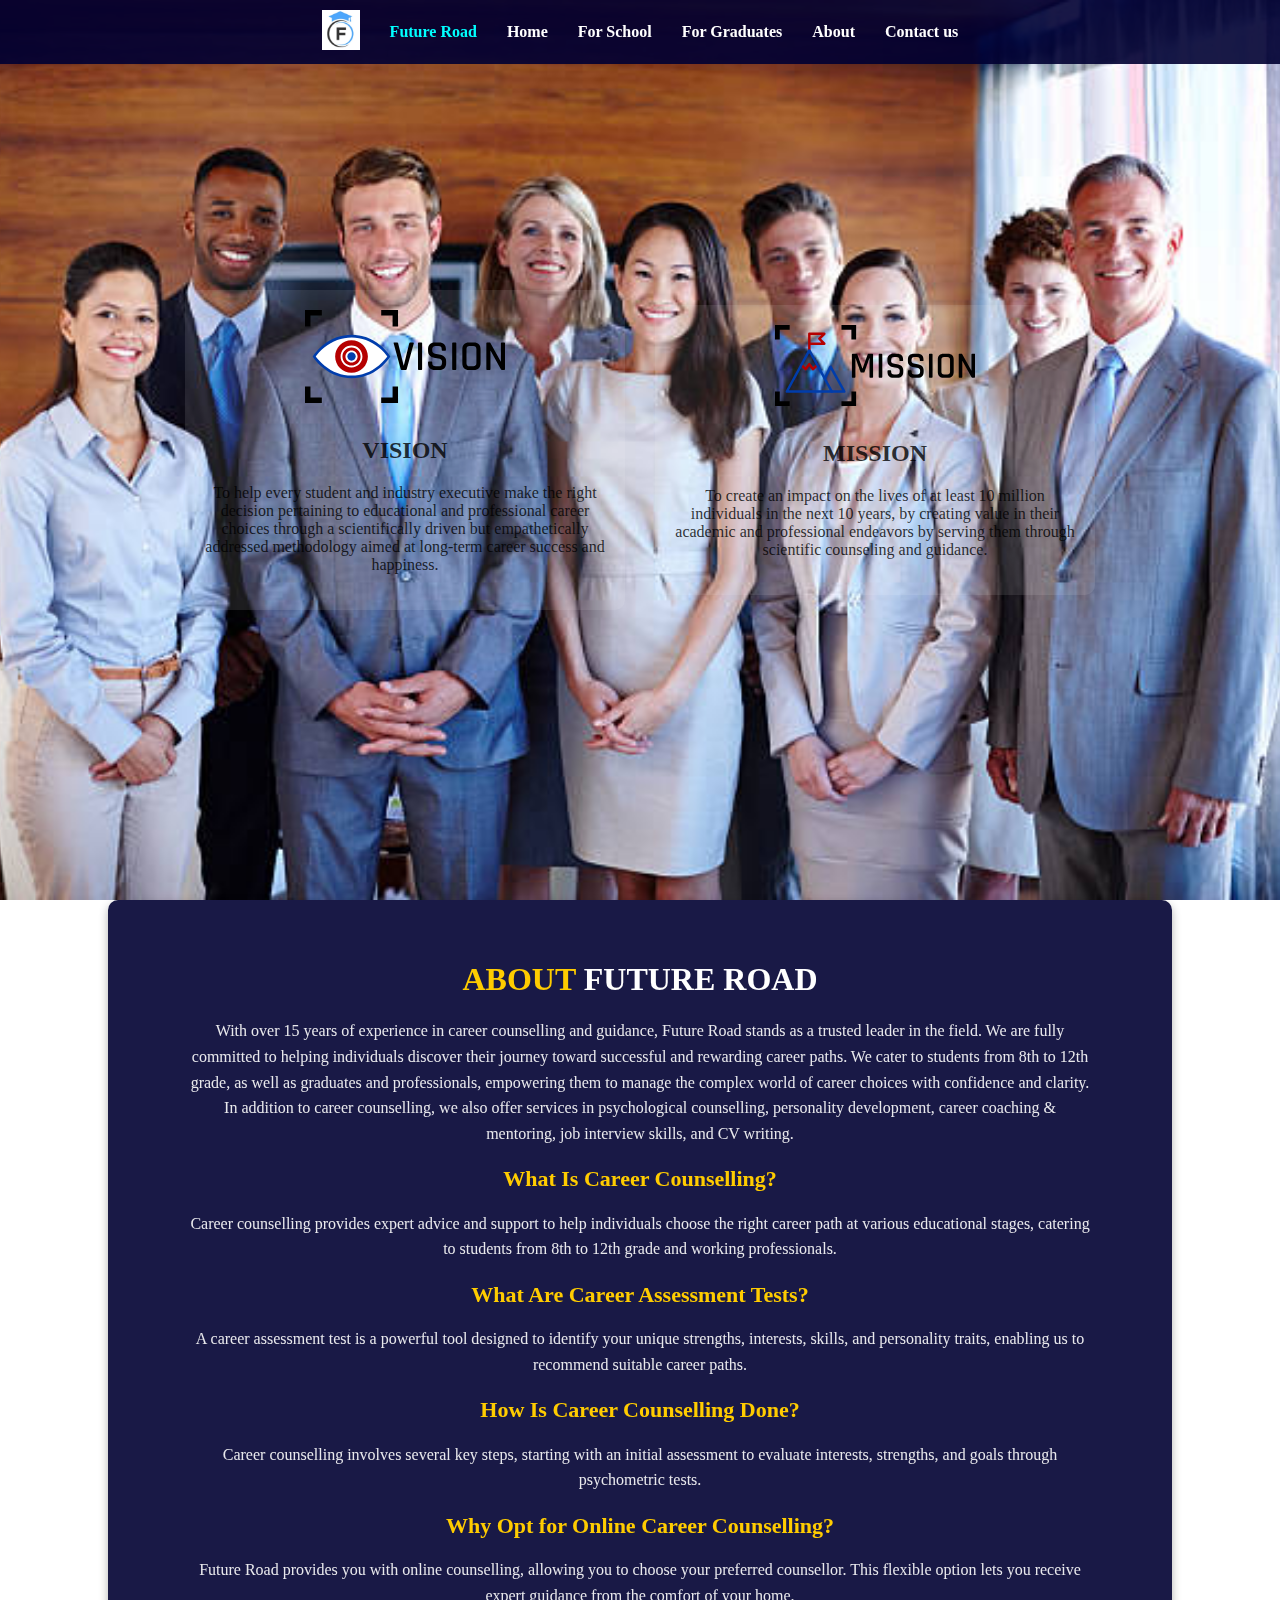
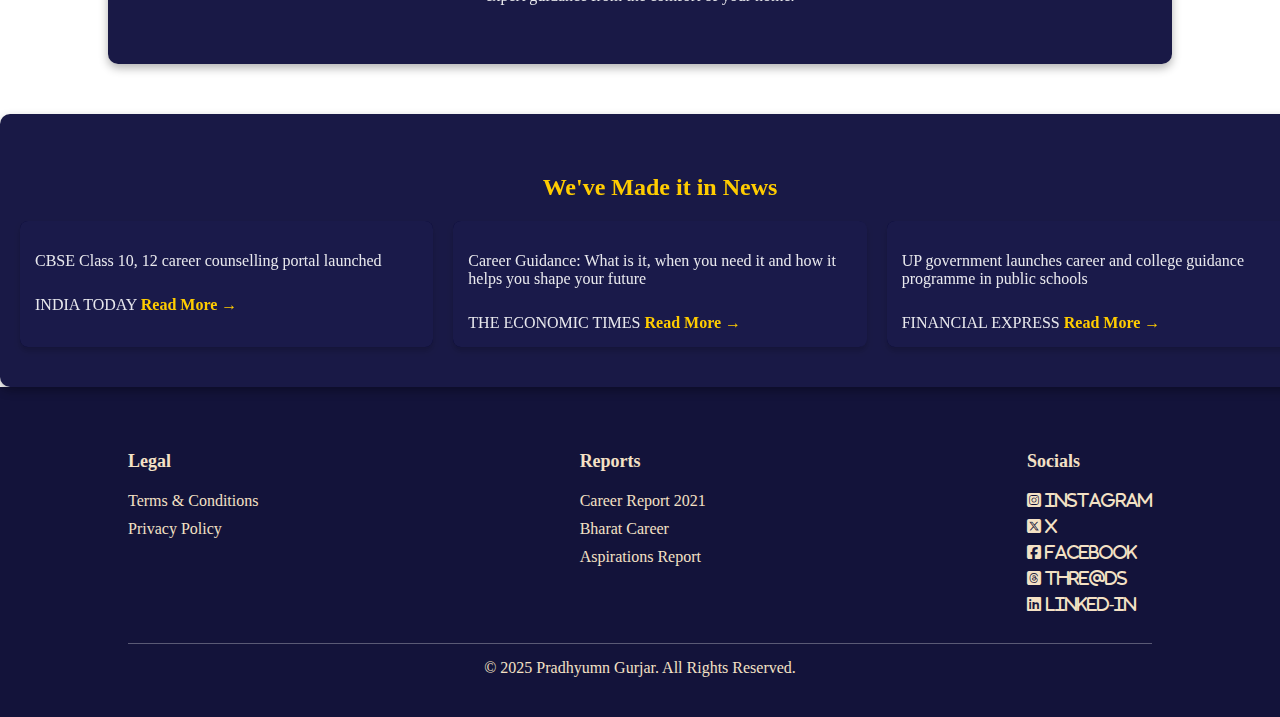
==== About.html @ bd3e71cb "First Commit" ====
<!DOCTYPE html>
<html lang="en">
<head>
    <meta charset="UTF-8">
    <meta name="viewport" content="width=device-width, initial-scale=1.0">
    <title>About us</title>
    <link rel="stylesheet" href="./About.css">
    <link rel="stylesheet" href="https://cdnjs.cloudflare.com/ajax/libs/font-awesome/6.7.2/css/all.min.css" integrity="sha512-Evv84Mr4kqVGRNSgIGL/F/aIDqQb7xQ2vcrdIwxfjThSH8CSR7PBEakCr51Ck+w+/U6swU2Im1vVX0SVk9ABhg==" crossorigin="anonymous" referrerpolicy="no-referrer" />
</head>
<body>
    <header>
        <nav>
            <ul class="nav-links">
                <li><img src="./logo.png" alt="logo" style="height: 40px;"></li>
                <li style="color: cyan; font-weight: 600;">Future Road</li>
                <li><a href="index.html">Home</a></li>
                <li><a href="For_School.html">For School</a></li>
                <li><a href="For_Graduates.html">For Graduates</a></li>
                <li><a href="About.html">About</a></li>
                <li><a href="./Contact_us.html">Contact us</a></li>
                <!-- <li style="color: yellow;"><a href="./Enquiry.html">Enquiry</a></li> -->
            </ul>
        </nav>
    </header>

    <div class="container">
        <div class="card">
            <img src="./vision.svg" alt="Vision Icon">
            <h2>VISION</h2>
            <p>To help every student and industry executive make the right decision pertaining to educational and professional career choices through a scientifically driven but empathetically addressed methodology aimed at long-term career success and happiness.</p>
        </div>
        <div class="card">
            <img src="./mission.svg" alt="Mission Icon">
            <h2>MISSION</h2>
            <p>To create an impact on the lives of at least 10 million individuals in the next 10 years, by creating value in their academic and professional endeavors by serving them through scientific counseling and guidance.</p>
        </div>
    </div>

    <section class="about-section">
        <div class="about-container">
            <h1>About <span class="highlight">Future Road</span></h1>
            <p>
                With over 15 years of experience in career counselling and guidance, Future Road stands as a trusted leader in the field. We are fully committed to helping individuals discover their journey toward successful and rewarding career paths. We cater to students from 8th to 12th grade, as well as graduates and professionals, empowering them to manage the complex world of career choices with confidence and clarity. In addition to career counselling, we also offer services in psychological counselling, personality development, career coaching & mentoring, job interview skills, and CV writing.
            </p>

            <h2>What Is Career Counselling?</h2>
            <p>Career counselling provides expert advice and support to help individuals choose the right career path at various educational stages, catering to students from 8th to 12th grade and working professionals.</p>

            <h2>What Are Career Assessment Tests?</h2>
            <p>A career assessment test is a powerful tool designed to identify your unique strengths, interests, skills, and personality traits, enabling us to recommend suitable career paths.</p>

            <h2>How Is Career Counselling Done?</h2>
            <p>Career counselling involves several key steps, starting with an initial assessment to evaluate interests, strengths, and goals through psychometric tests.</p>

            <h2>Why Opt for Online Career Counselling?</h2>
            <p>Future Road provides you with online counselling, allowing you to choose your preferred counsellor. This flexible option lets you receive expert guidance from the comfort of your home.</p>
        </div>
    </section>

    <!-- News Section -->
    <section class="news-section">
        <div class="news-container">
            <h2>We've Made it in News</h2>
            <div class="news-grid">
                <div class="news-card">
                    <p>CBSE Class 10, 12 career counselling portal launched</p>
                    <span class="news-source">INDIA TODAY</span>
                    <a href="#">Read More &rarr;</a>
                </div>
                <div class="news-card">
                    <p>Career Guidance: What is it, when you need it and how it helps you shape your future</p>
                    <span class="news-source">THE ECONOMIC TIMES</span>
                    <a href="#">Read More &rarr;</a>
                </div>
                <div class="news-card">
                    <p>UP government launches career and college guidance programme in public schools</p>
                    <span class="news-source">FINANCIAL EXPRESS</span>
                    <a href="#">Read More &rarr;</a>
                </div>
            </div>
        </div>
    </section>
    <footer>
        <footer class="footer">
            <div class="footer-container">
                <div class="footer-section">
                    <h4>Legal</h4>
                    <a href="#">Terms & Conditions</a>
                    <a href="#">Privacy Policy</a>
                </div>
                <div class="footer-section">
                    <h4>Reports</h4>
                    <a href="#">Career Report 2021</a>
                    <a href="#">Bharat Career</a>
                    <a href="#">Aspirations Report</a>
                </div>
                <div class="footer-section">
                    <h4>Socials</h4>
                    <div class="social-icons">
                        <i class="fa-brands fa-square-instagram" ><a href="https://www.instagram.com"> Instagram</a></i>           
                        <i class="fa-brands fa-square-x-twitter"> <a href="https://x.com"> X</a></i>
                        <i class="fa-brands fa-square-facebook">  <a href="https://www.facebook.com"> Facebook</a></i>        
                        <i class="fa-brands fa-square-threads">  <a href="https://www.threads.net"> Thre@ds</a></i> 
                        <i class="fa-brands fa-linkedin"> <a href="https://www.linkedin.com"> Linked-in</a></i>
                    </div>
                </div>
            </div>
            
            <div class="footer-copyright">
                © 2025 Pradhyumn Gurjar. All Rights Reserved.
            </div>
        
        </footer>
</body>
</html>
---- About.css ----
/* Set the background image */
body {
    margin: 0;
    padding: 0;
    overflow-x: hidden;
   
}
nav {
    background: rgba(0, 0, 50, 0.9);
    padding: 10px 0;
    position: fixed;
    top: 0;
    width: 100%;
    z-index: 1000;
    
}
.nav-links {
    display: flex;
    justify-content: center;
    align-items: center;
    list-style: none;
    padding: 0;
    margin: 0;
}
.nav-links li {
    margin: 0 15px;
}
.nav-links li a {
    color: white;
    text-decoration: none;
    font-weight: bold;
    transition: 0.3s;
}
.nav-links li a:hover {
    color: cyan;
}

/* Container to hold the cards */
.container {
    display: flex;
    gap: 30px;
    background-image: url('./aboutbg.jpg'); /* Add your image path here */
    background-size: cover;
    background-position: center;
    height: 100vh;
    display: flex;
    justify-content: center;
    align-items: center;
}

/* Styling for each card */
.card {
    width: 400px;
    padding: 20px;
    border-radius: 10px;
    text-align: center;
     background: rgba(255, 255, 255, 0.1);  
    /* backdrop-filter: blur(10px);  */
    /* box-shadow: 0 4px 8px rgba(0, 0, 0, 0.2); */
    /* border: 1px solid rgba(255, 255, 255, 0.2); */
}

/* Transparent text */
.card h2, .card p {
    color: rgba(0, 0, 0, 0.8); /* Semi-transparent text */
}

/* Image inside the card */
.card img {
    width: 200px;
    margin-bottom: 10px;
}

.about-section {
    width: 80%;
    padding: 40px 20px;
    margin: 0 auto 50px;
    background: rgba(0, 0, 50, 0.9);
    backdrop-filter: blur(10px);
    border-radius: 10px;
    text-align: center;
    box-shadow: 0 4px 10px rgba(0, 0, 0, 0.3);
}

/* About Content */
.about-container {
    max-width: 900px;
    margin: auto;
}

.about-section h1 {
    font-size: 32px;
    color: #ffcc00;
    text-transform: uppercase;
    margin-bottom: 20px;
}

.about-section .highlight {
    color: #fff;
}

.about-section h2 {
    font-size: 22px;
    color: #ffcc00;
    margin-top: 20px;
}

.about-section p {
    font-size: 16px;
    line-height: 1.6;
    color: rgba(255, 255, 255, 0.9);
}

/* News Section */
.news-section {
    width: 100%;
    padding: 40px 20px;
    text-align: center;
    background:  rgba(0, 0, 50, 0.9);
    backdrop-filter: blur(8px);
    border-radius: 10px;
    box-shadow: 0 4px 10px rgba(0, 0, 0, 0.3);
}
.news-section h2{
    color:  #ffcc00;
}
/* News Grid */
.news-grid {
    display: grid;
    grid-template-columns: repeat(auto-fit, minmax(250px, 1fr));
    gap: 20px;
}

/* News Cards */
.news-card {
    background: #1A1A4A;
    backdrop-filter: blur(10px);
    padding: 15px;
    border-radius: 8px;
    text-align: left;
    color: rgba(255, 255, 255, 0.9);
    box-shadow: 0 4px 6px rgba(0, 0, 0, 0.2);
    transition: transform 0.3s ease-in-out;
}

.news-card:hover {
    transform: translateY(-5px);
}

/* Read More Link */
.news-card a {
    display: inline-block;
    margin-top: 10px;
    color: #ffcc00;
    text-decoration: none;
    font-weight: bold;
}

.news-card a:hover {
    text-decoration: underline;
}

.footer {
    background-color: #13133a;
    color: #f4e1c5;
    padding: 40px 10%;
    font-size: 16px;
    display: flex;
    flex-direction: column;
    justify-content: space-between; /* Ensures proper spacing */
    min-height: 250px; /* Adjust as needed */
}

.footer-container {
    display: flex;
    justify-content: space-between;
    align-items: flex-start;
}

.footer-section {
    display: flex;
    flex-direction: column;
    gap: 10px;
}

.footer-section h4 {
    font-size: 18px;
    font-weight: bold;
    margin-bottom: 10px;
}

.footer-section a {
    text-decoration: none;
    color: #f4e1c5;
}

.footer-section a:hover {
    text-decoration: underline;
}

/* Social Icons Styling */
.social-icons {
    display: flex;
    flex-direction: column;
    gap: 10px;
}

.social-icons img {
    width: 25px;
    height: 25px;
    filter: brightness(0) invert(1);
}

/* Fix for Copyright Alignment */
.footer-copyright {
    text-align: center;
    margin-top: auto; /* Pushes it to the bottom */
    padding-top: 15px;
    border-top: 1px solid rgba(255, 255, 255, 0.3);
}
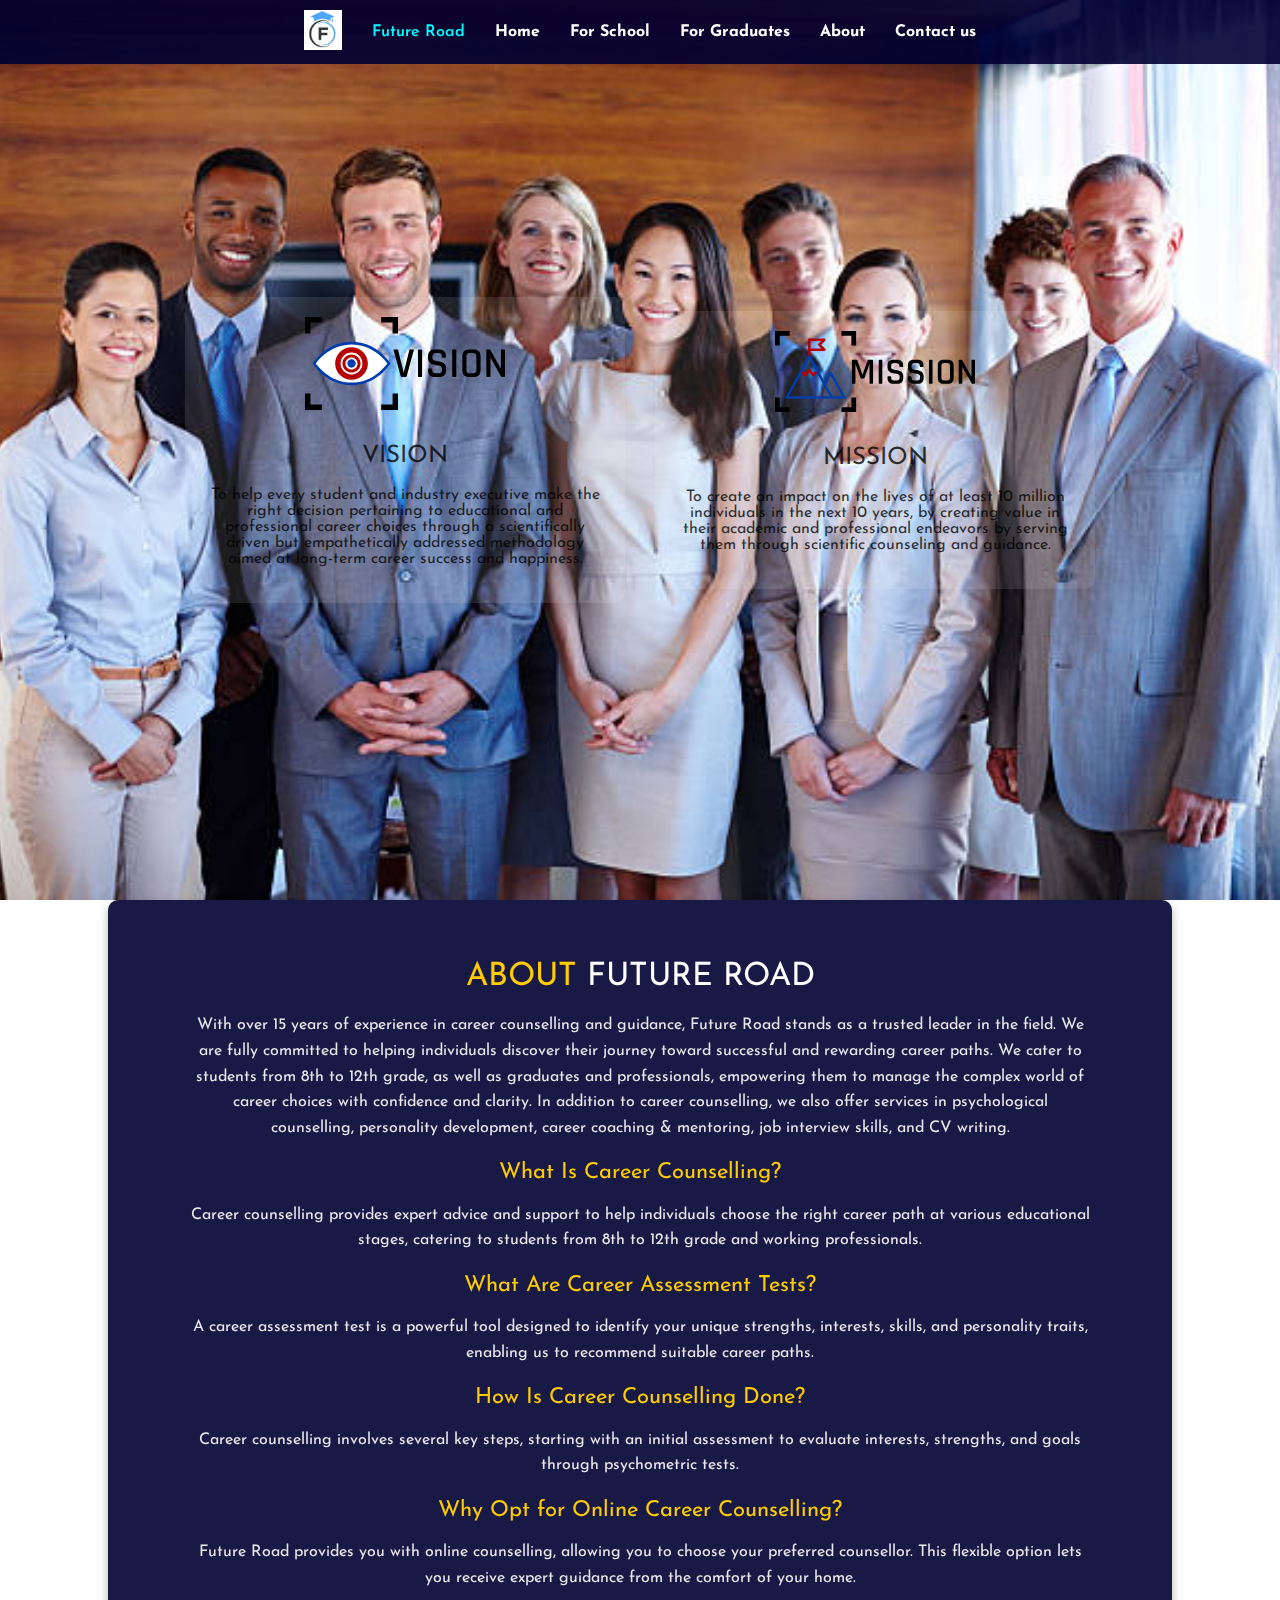
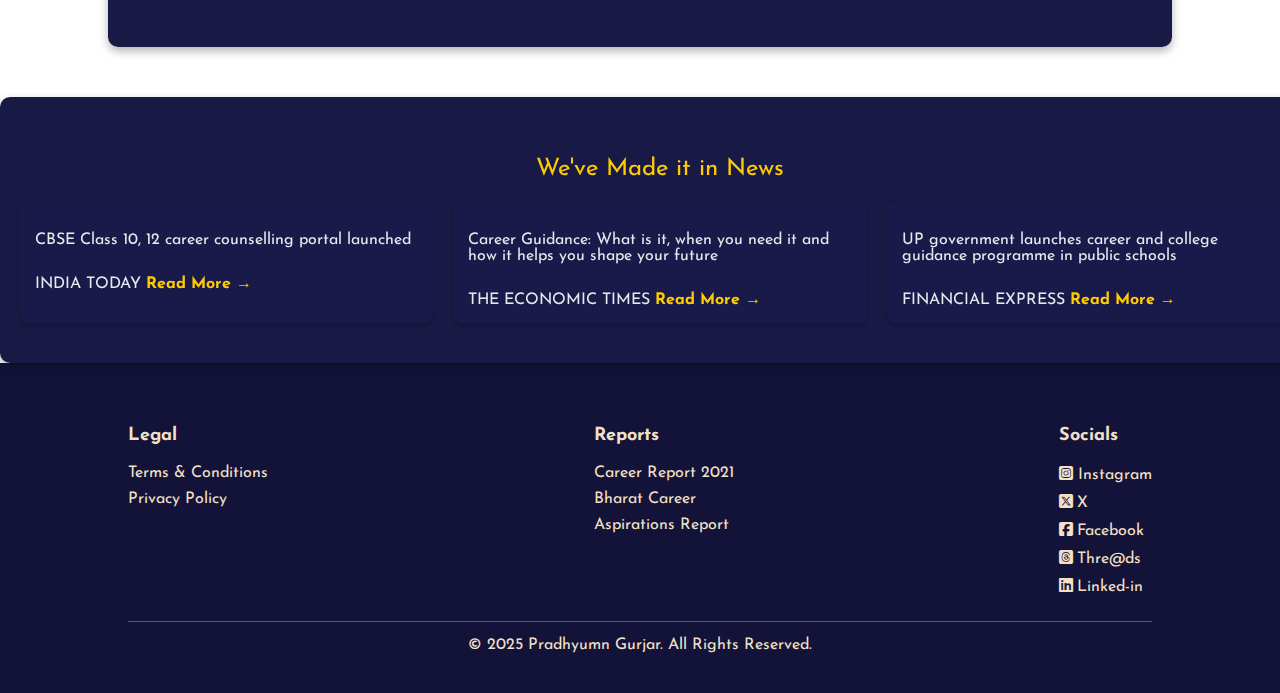
==== commit 54f9517a: "media query" ====
--- a/About.html
+++ b/About.html
@@ -18,7 +18,6 @@
                 <li><a href="For_Graduates.html">For Graduates</a></li>
                 <li><a href="About.html">About</a></li>
                 <li><a href="./Contact_us.html">Contact us</a></li>
-                <!-- <li style="color: yellow;"><a href="./Enquiry.html">Enquiry</a></li> -->
             </ul>
         </nav>
     </header>
--- a/About.css
+++ b/About.css
@@ -1,4 +1,12 @@
-/* Set the background image */
+@import url('https://fonts.googleapis.com/css2?family=Josefin+Sans:ital,wght@0,100..700;1,100..700&display=swap');
+* {
+    font-family: "Josefin Sans", sans-serif;
+  font-optical-sizing: auto;
+  font-weight:400;
+  font-style: normal;
+}
+
+
 body {
     margin: 0;
     padding: 0;
@@ -218,3 +226,257 @@
     padding-top: 15px;
     border-top: 1px solid rgba(255, 255, 255, 0.3);
 }
+
+
+@media (max-width:430px){
+    .nav-links{
+        flex-direction: column;
+        text-align: center;
+    }
+    .container {
+        display: flex;
+        flex-direction: column;
+        align-items: center;
+        text-align: center;
+        padding: 15px;
+    }
+
+    .card {
+        width: 100%;
+        max-width: 350px;
+        padding: 20px;
+        margin-bottom: 15px;
+        background: rgba(255, 255, 255, 0.1); 
+        border-radius: 10px;
+        box-shadow: 0 2px 10px rgba(0, 0, 0, 0.1);
+    }
+
+    .card img {
+        width: 50px;
+        height: 50px;
+        margin-bottom: 10px;
+    }
+
+    .card h2 {
+        font-size: 18px;
+        margin-bottom: 10px;
+    }
+
+    .card p {
+        font-size: 14px;
+        line-height: 1.5;
+    }
+    .about-container {
+        padding: 15px;
+        text-align: center;
+    }
+
+    .about-container h1 {
+        font-size: 22px;
+        margin-bottom: 10px;
+    }
+
+    .about-container .highlight {
+        color: #ff6600;
+    }
+
+    .about-container p {
+        font-size: 14px;
+        line-height: 1.6;
+        margin-bottom: 15px;
+    }
+
+    .about-container h2 {
+        font-size: 18px;
+        margin-top: 20px;
+        margin-bottom: 8px;
+    }
+    .footer-container {
+        display: flex;
+        flex-direction: column;
+        align-items: center;
+        text-align: center;
+        padding: 20px;
+    }
+
+    .footer-section {
+        width: 100%;
+        margin-bottom: 15px;
+    }
+
+    .footer-section h4 {
+        font-size: 18px;
+        margin-bottom: 10px;
+    }
+
+    .footer-section a {
+        display: block;
+        font-size: 14px;
+        margin-bottom: 5px;
+    }
+
+    .social-icons {
+        display: flex;
+        flex-direction: column;
+        gap: 10px;
+        align-items: center;
+    }
+
+    .social-icons i {
+        font-size: 20px;
+    }
+
+    .footer-copyright {
+        font-size: 12px;
+        padding: 10px;
+        text-align: center;
+    }
+}
+
+@media (min-width:430px) and (max-width:768px){
+    .nav ul{
+        display: none;
+    }
+    .nav {
+        padding: 10px 20px;
+        background-color: #fff;
+    }
+
+    .nav-links {
+        display: flex;
+        align-items: center;
+        justify-content: space-around;
+        gap: 10px;
+        padding: 0;
+    }
+
+    .nav-links li {
+        list-style: none;
+    }
+
+    .nav-links li img {
+        width: 40px; /* logo  */
+        height: auto;
+    }
+
+    .nav-links li a {
+        text-decoration: none;
+        font-size: 14px;
+        font-weight: 600;
+        color:wheat;
+        padding: 5px 10px;
+    }
+
+    .nav-links li a:hover {
+        color: cyan;
+    }
+    .container {
+        display: flex;
+        flex-direction: column;
+        align-items: center;
+        gap: 20px;
+        padding: 20px;
+    }
+
+    .card {
+        width: 90%;
+        text-align: center;
+        padding: 20px;
+        box-shadow: 0px 4px 8px rgba(0, 0, 0, 0.1);
+        border-radius: 10px;
+    }
+
+    .about-container {
+        padding: 20px;
+        text-align: center;
+    }
+
+    .about-container h1, 
+    .about-container h2 {
+        font-size: 1.5rem;
+    }
+
+    .about-container p {
+        font-size: 1rem;
+        line-height: 1.6;
+    }
+    .news-container {
+        padding: 20px;
+        text-align: center;
+    }
+
+    .news-grid {
+        display: flex;
+        flex-direction: column;
+        gap: 15px;
+        align-items: center;
+    }
+
+    .news-card {
+        width: 90%;
+        padding: 15px;
+        border: 1px solid wheat;
+        border-radius: 8px;
+        box-shadow: 0px 4px 8px rgba(0, 0, 0, 0.1);
+        background: #1A1A4A;
+        backdrop-filter: blur(10px);
+    }
+
+    .news-card p {
+        font-size: 1.2rem;
+    }
+
+    .news-source {
+        font-weight: bold;
+        display: block;
+        margin: 10px 0;
+    }
+
+    .news-card a {
+        text-decoration: none;
+        font-weight: bold;
+        color: #007BFF;
+    }
+    .footer-container {
+        display: flex;
+        flex-direction: column;
+        align-items: center;
+        text-align: center;
+        gap: 20px;
+        padding: 20px;
+    }
+
+    .footer-section {
+        width: 100%;
+    }
+
+    .footer-section h4 {
+        font-size: 18px;
+        margin-bottom: 10px;
+    }
+
+    .footer-section a {
+        display: block;
+        font-size: 14px;
+        margin: 5px 0;
+    }
+
+    .social-icons {
+        display: flex;
+        justify-content: center;
+        gap: 15px;
+        margin-top: 10px;
+    }
+
+    .social-icons i {
+        font-size: 24px;
+    }
+
+    .footer-copyright {
+        font-size: 14px;
+        margin-top: 20px;
+        text-align: center;
+        padding: 10px;
+        width: 100%;
+    }
+}